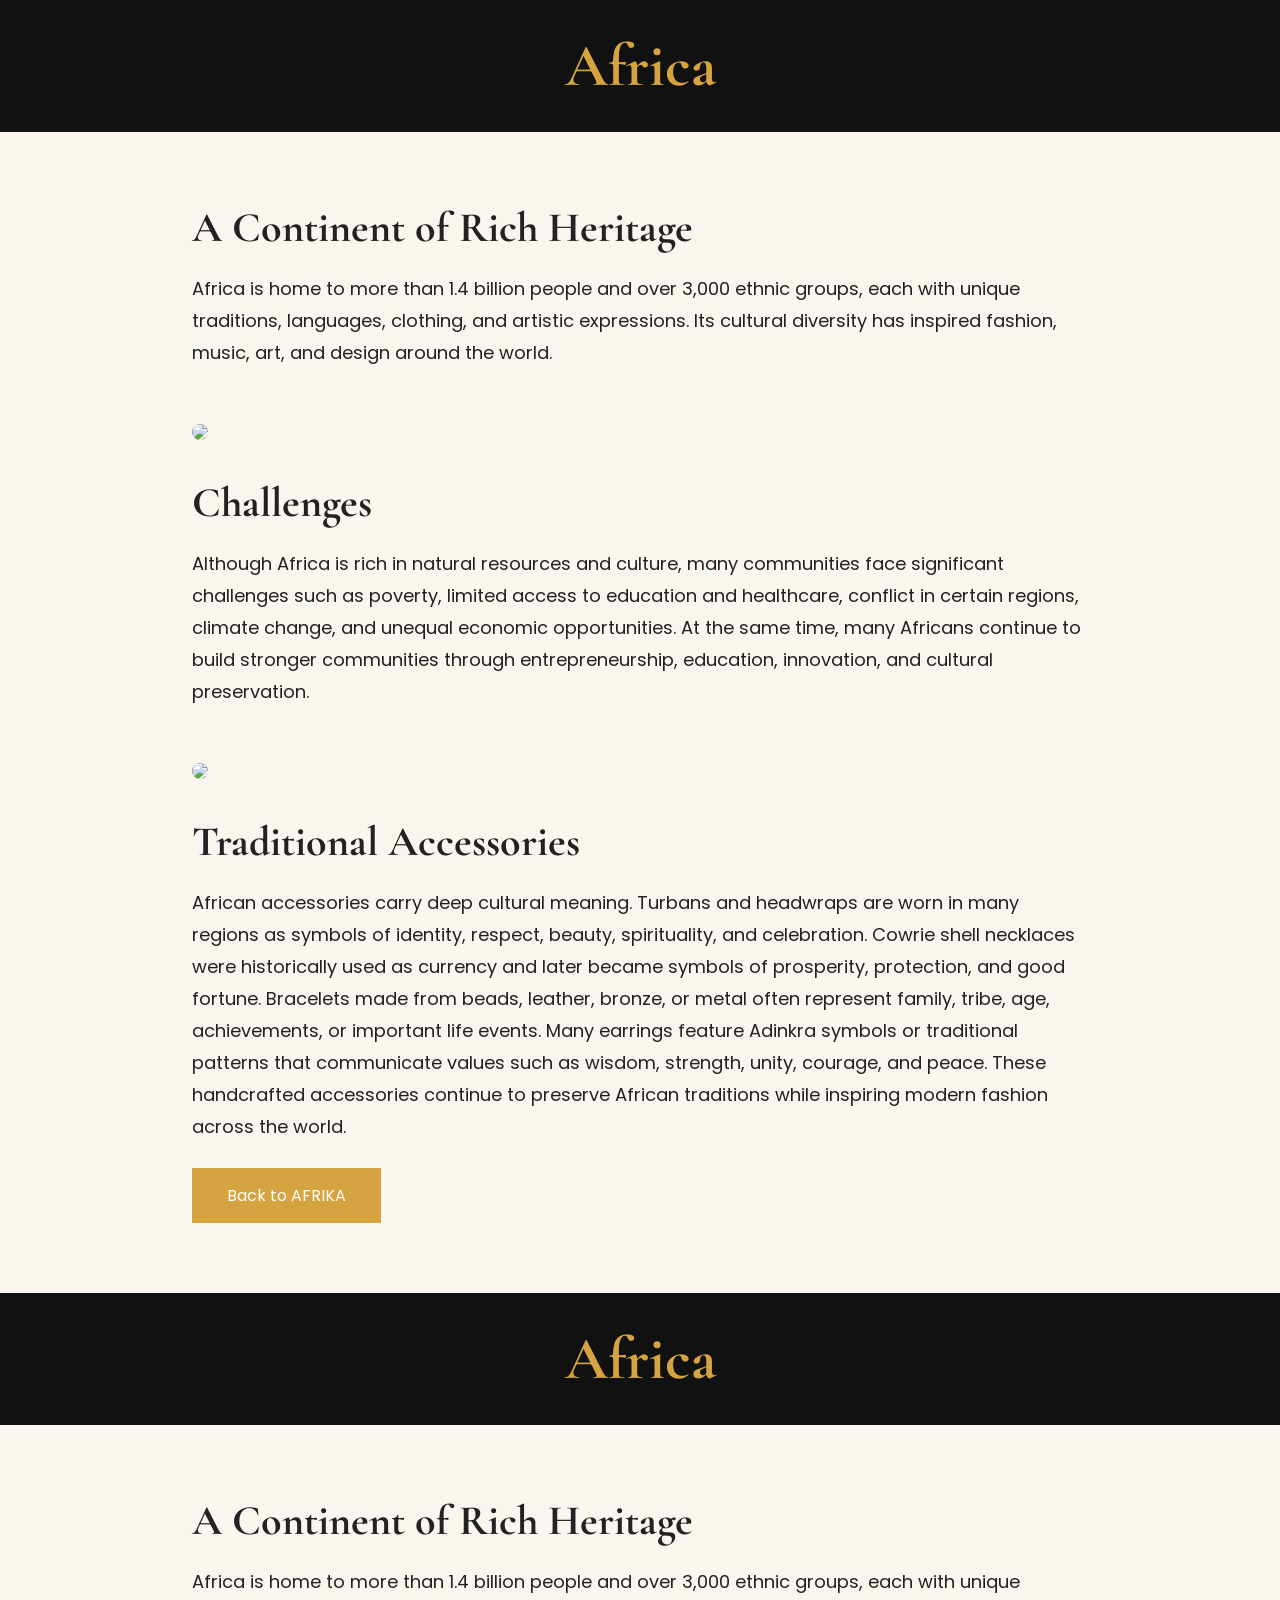
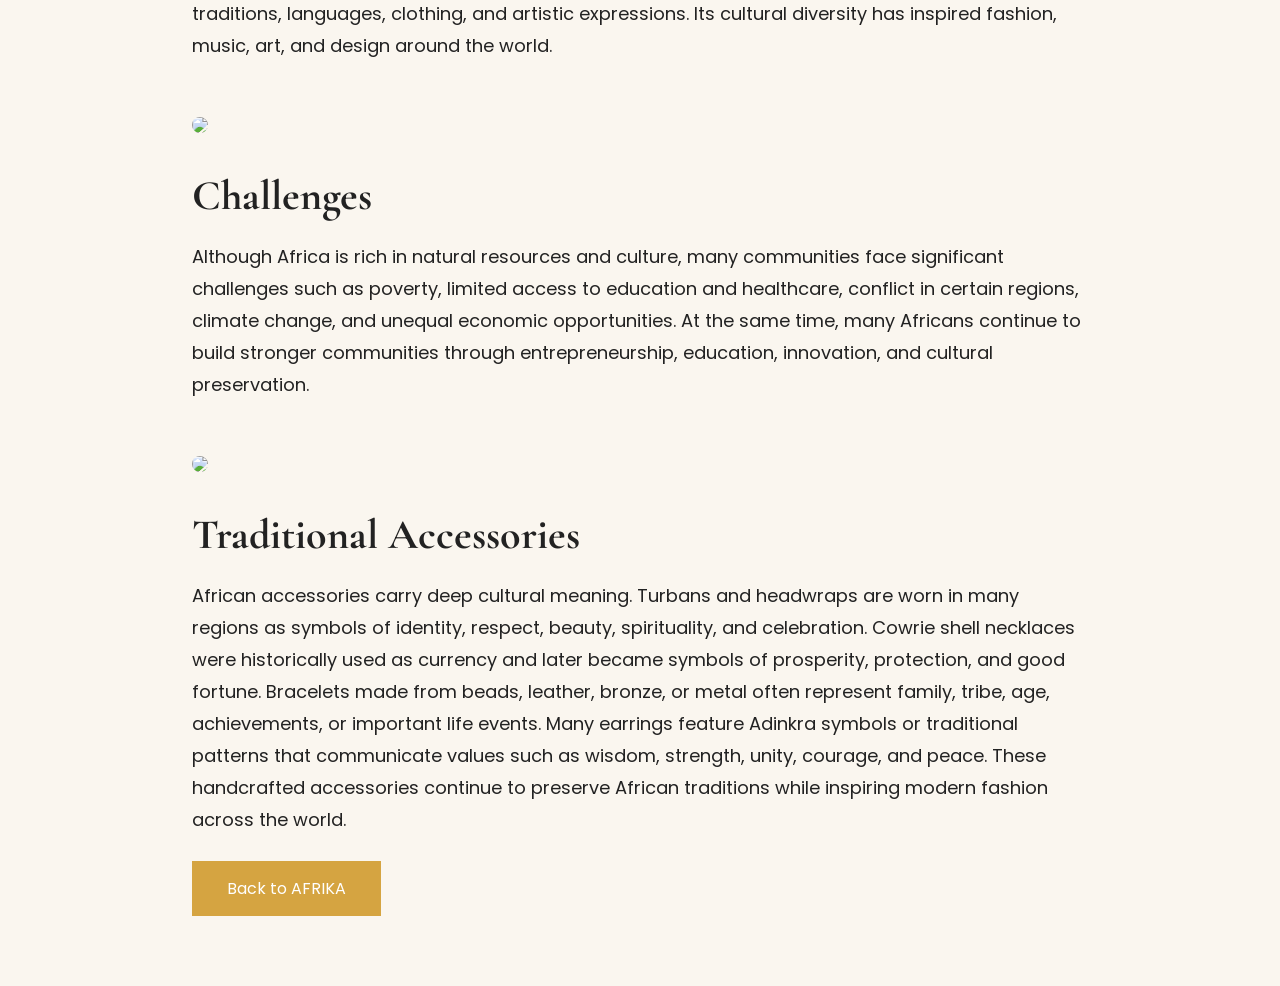
==== africa.html @ 55555d89 "oi" ====
<!DOCTYPE html>
<html lang="en">

<head>

<meta charset="UTF-8">
<meta name="viewport" content="width=device-width, initial-scale=1.0">

<title>About Africa</title>

<link href="https://fonts.googleapis.com/css2?family=Cormorant+Garamond:wght@600&family=Poppins:wght@300;400;500&display=swap" rel="stylesheet">

<style>

*{
margin:0;
padding:0;
box-sizing:border-box;
}

body{

font-family:'Poppins',sans-serif;
background:#faf6ef;
color:#222;

}

header{

background:#111;
padding:30px;
text-align:center;
color:#d5a441;

}

h1{

font-family:'Cormorant Garamond',serif;
font-size:60px;

}

section{

max-width:1100px;
margin:auto;
padding:70px 8%;

}

h2{

font-family:'Cormorant Garamond',serif;
font-size:42px;
margin-bottom:20px;

}

p{

line-height:32px;
font-size:18px;
margin-bottom:25px;

}

img{

width:100%;
border-radius:10px;
margin:30px 0;

}

.btn{

display:inline-block;
padding:15px 35px;
background:#d5a441;
color:white;
text-decoration:none;

}

</style>

</head>

<body>

<header>

<h1>Africa</h1>

</header>

<section>

<h2>A Continent of Rich Heritage</h2>

<p>

Africa is home to more than 1.4 billion people and over 3,000 ethnic groups,
each with unique traditions, languages, clothing, and artistic expressions.
Its cultural diversity has inspired fashion, music, art, and design around the world.

</p>

<img src="images/africa-landscape.jpg">

<h2>Challenges</h2>

<p>

Although Africa is rich in natural resources and culture, many communities face
significant challenges such as poverty, limited access to education and healthcare,
conflict in certain regions, climate change, and unequal economic opportunities.
At the same time, many Africans continue to build stronger communities through
entrepreneurship, education, innovation, and cultural preservation.

</p>

<img src="images/community.jpg">

<h2>Traditional Accessories</h2>

<p>

African accessories carry deep cultural meaning.

Turbans and headwraps are worn in many regions as symbols of identity,
respect, beauty, spirituality, and celebration.

Cowrie shell necklaces were historically used as currency and later became
symbols of prosperity, protection, and good fortune.

Bracelets made from beads, leather, bronze, or metal often represent family,
tribe, age, achievements, or important life events.

Many earrings feature Adinkra symbols or traditional patterns that communicate
values such as wisdom, strength, unity, courage, and peace.

These handcrafted accessories continue to preserve African traditions while
inspiring modern fashion across the world.

</p>

<a href="index.html" class="btn">
Back to AFRIKA
</a>

</section>

</body>
</html>


<!DOCTYPE html>
<html lang="en">

<head>

<meta charset="UTF-8">
<meta name="viewport" content="width=device-width, initial-scale=1.0">

<title>About Africa</title>

<link href="https://fonts.googleapis.com/css2?family=Cormorant+Garamond:wght@600&family=Poppins:wght@300;400;500&display=swap" rel="stylesheet">

<style>

*{
margin:0;
padding:0;
box-sizing:border-box;
}

body{

font-family:'Poppins',sans-serif;
background:#faf6ef;
color:#222;

}

header{

background:#111;
padding:30px;
text-align:center;
color:#d5a441;

}

h1{

font-family:'Cormorant Garamond',serif;
font-size:60px;

}

section{

max-width:1100px;
margin:auto;
padding:70px 8%;

}

h2{

font-family:'Cormorant Garamond',serif;
font-size:42px;
margin-bottom:20px;

}

p{

line-height:32px;
font-size:18px;
margin-bottom:25px;

}

img{

width:100%;
border-radius:10px;
margin:30px 0;

}

.btn{

display:inline-block;
padding:15px 35px;
background:#d5a441;
color:white;
text-decoration:none;

}

</style>

</head>

<body>

<header>

<h1>Africa</h1>

</header>

<section>

<h2>A Continent of Rich Heritage</h2>

<p>

Africa is home to more than 1.4 billion people and over 3,000 ethnic groups,
each with unique traditions, languages, clothing, and artistic expressions.
Its cultural diversity has inspired fashion, music, art, and design around the world.

</p>

<img src="images/africa-landscape.jpg">

<h2>Challenges</h2>

<p>

Although Africa is rich in natural resources and culture, many communities face
significant challenges such as poverty, limited access to education and healthcare,
conflict in certain regions, climate change, and unequal economic opportunities.
At the same time, many Africans continue to build stronger communities through
entrepreneurship, education, innovation, and cultural preservation.

</p>

<img src="images/community.jpg">

<h2>Traditional Accessories</h2>

<p>

African accessories carry deep cultural meaning.

Turbans and headwraps are worn in many regions as symbols of identity,
respect, beauty, spirituality, and celebration.

Cowrie shell necklaces were historically used as currency and later became
symbols of prosperity, protection, and good fortune.

Bracelets made from beads, leather, bronze, or metal often represent family,
tribe, age, achievements, or important life events.

Many earrings feature Adinkra symbols or traditional patterns that communicate
values such as wisdom, strength, unity, courage, and peace.

These handcrafted accessories continue to preserve African traditions while
inspiring modern fashion across the world.

</p>

<a href="index.html" class="btn">
Back to AFRIKA
</a>

</section>

</body>
</html>
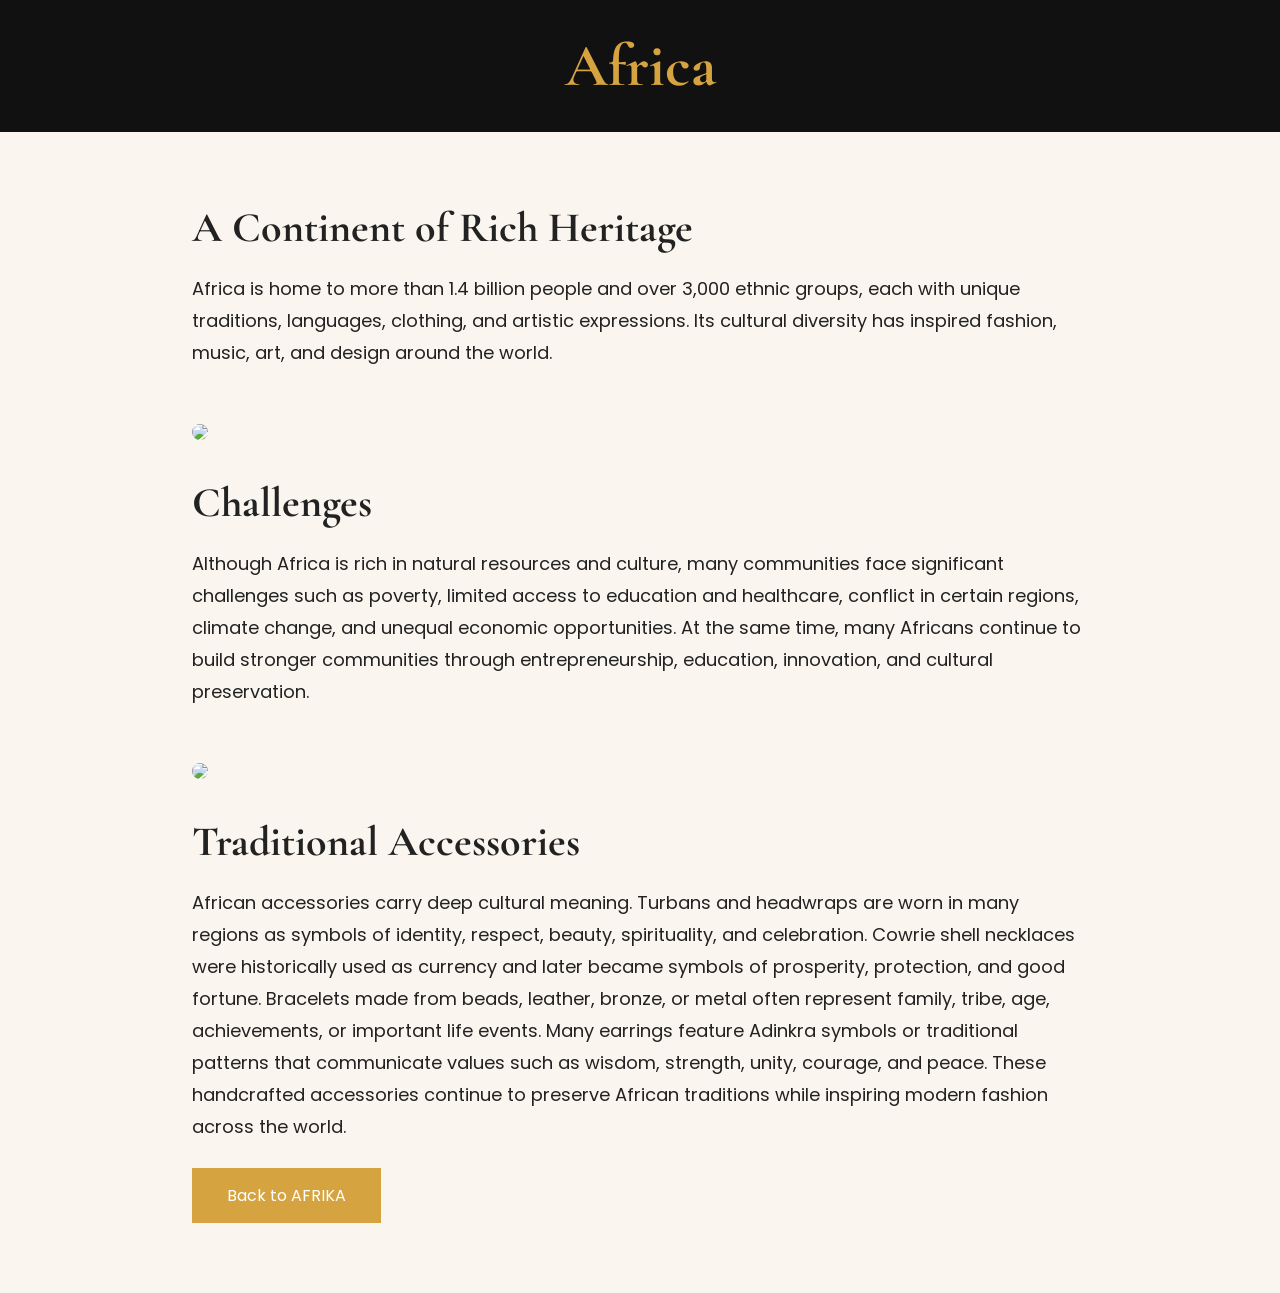
==== commit fd6a00f1: "oi" ====
--- a/africa.html
+++ b/africa.html
@@ -155,162 +155,3 @@
 
 </body>
 </html>
-
-
-<!DOCTYPE html>
-<html lang="en">
-
-<head>
-
-<meta charset="UTF-8">
-<meta name="viewport" content="width=device-width, initial-scale=1.0">
-
-<title>About Africa</title>
-
-<link href="https://fonts.googleapis.com/css2?family=Cormorant+Garamond:wght@600&family=Poppins:wght@300;400;500&display=swap" rel="stylesheet">
-
-<style>
-
-*{
-margin:0;
-padding:0;
-box-sizing:border-box;
-}
-
-body{
-
-font-family:'Poppins',sans-serif;
-background:#faf6ef;
-color:#222;
-
-}
-
-header{
-
-background:#111;
-padding:30px;
-text-align:center;
-color:#d5a441;
-
-}
-
-h1{
-
-font-family:'Cormorant Garamond',serif;
-font-size:60px;
-
-}
-
-section{
-
-max-width:1100px;
-margin:auto;
-padding:70px 8%;
-
-}
-
-h2{
-
-font-family:'Cormorant Garamond',serif;
-font-size:42px;
-margin-bottom:20px;
-
-}
-
-p{
-
-line-height:32px;
-font-size:18px;
-margin-bottom:25px;
-
-}
-
-img{
-
-width:100%;
-border-radius:10px;
-margin:30px 0;
-
-}
-
-.btn{
-
-display:inline-block;
-padding:15px 35px;
-background:#d5a441;
-color:white;
-text-decoration:none;
-
-}
-
-</style>
-
-</head>
-
-<body>
-
-<header>
-
-<h1>Africa</h1>
-
-</header>
-
-<section>
-
-<h2>A Continent of Rich Heritage</h2>
-
-<p>
-
-Africa is home to more than 1.4 billion people and over 3,000 ethnic groups,
-each with unique traditions, languages, clothing, and artistic expressions.
-Its cultural diversity has inspired fashion, music, art, and design around the world.
-
-</p>
-
-<img src="images/africa-landscape.jpg">
-
-<h2>Challenges</h2>
-
-<p>
-
-Although Africa is rich in natural resources and culture, many communities face
-significant challenges such as poverty, limited access to education and healthcare,
-conflict in certain regions, climate change, and unequal economic opportunities.
-At the same time, many Africans continue to build stronger communities through
-entrepreneurship, education, innovation, and cultural preservation.
-
-</p>
-
-<img src="images/community.jpg">
-
-<h2>Traditional Accessories</h2>
-
-<p>
-
-African accessories carry deep cultural meaning.
-
-Turbans and headwraps are worn in many regions as symbols of identity,
-respect, beauty, spirituality, and celebration.
-
-Cowrie shell necklaces were historically used as currency and later became
-symbols of prosperity, protection, and good fortune.
-
-Bracelets made from beads, leather, bronze, or metal often represent family,
-tribe, age, achievements, or important life events.
-
-Many earrings feature Adinkra symbols or traditional patterns that communicate
-values such as wisdom, strength, unity, courage, and peace.
-
-These handcrafted accessories continue to preserve African traditions while
-inspiring modern fashion across the world.
-
-</p>
-
-<a href="index.html" class="btn">
-Back to AFRIKA
-</a>
-
-</section>
-
-</body>
-</html>
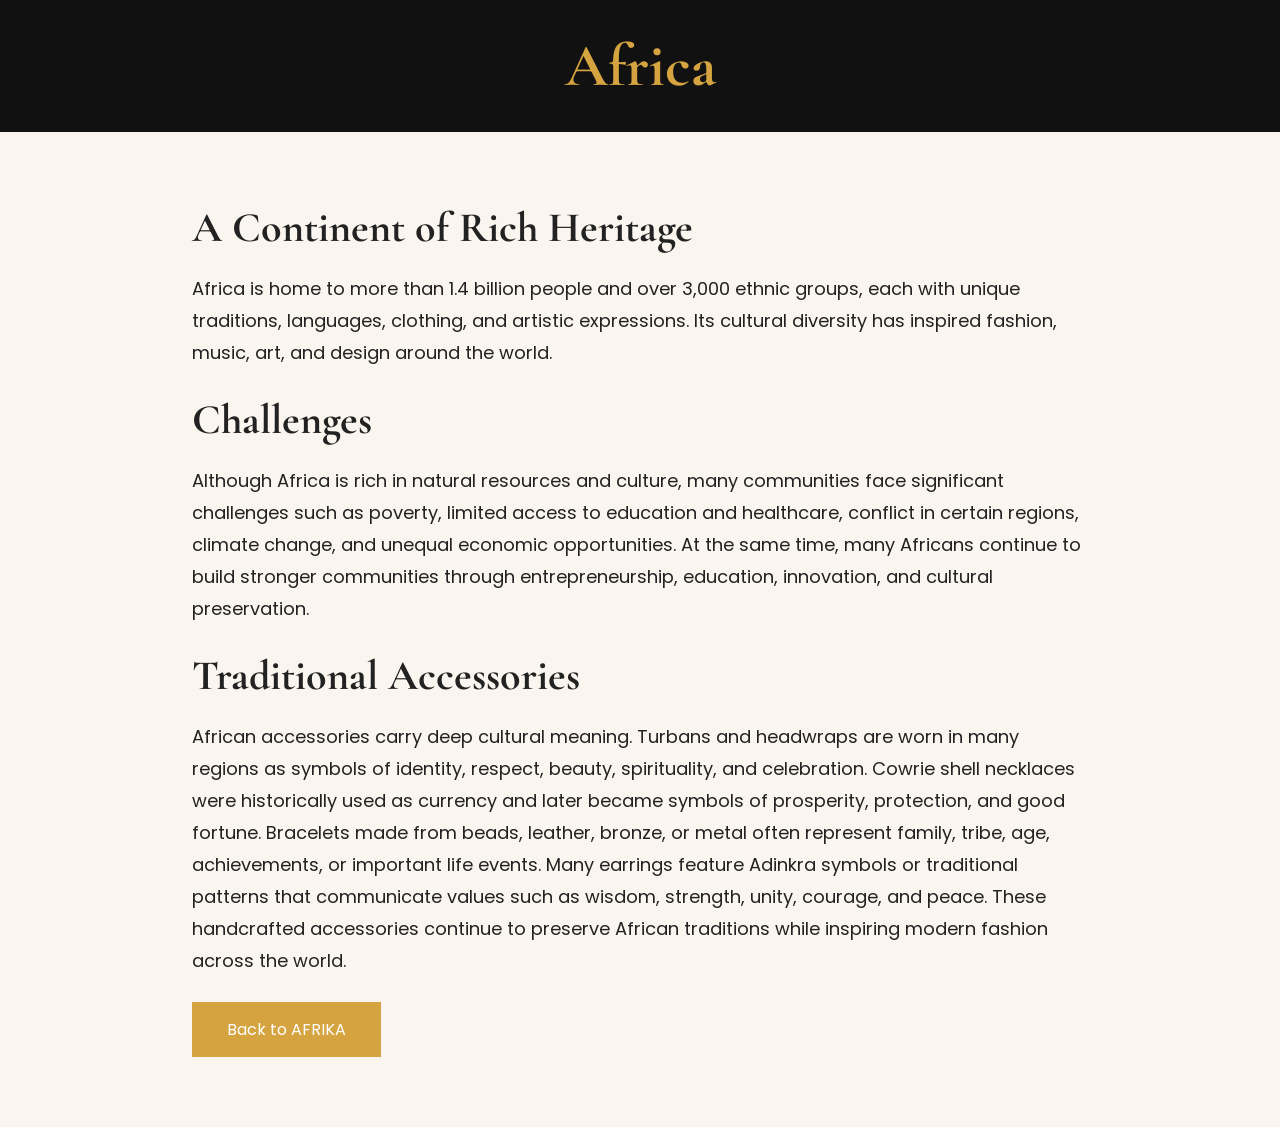
==== commit 85a77639: "oii" ====
--- a/africa.html
+++ b/africa.html
@@ -108,7 +108,7 @@
 
 </p>
 
-<img src="images/africa-landscape.jpg">
+
 
 <h2>Challenges</h2>
 
@@ -122,7 +122,7 @@
 
 </p>
 
-<img src="images/community.jpg">
+
 
 <h2>Traditional Accessories</h2>
 
